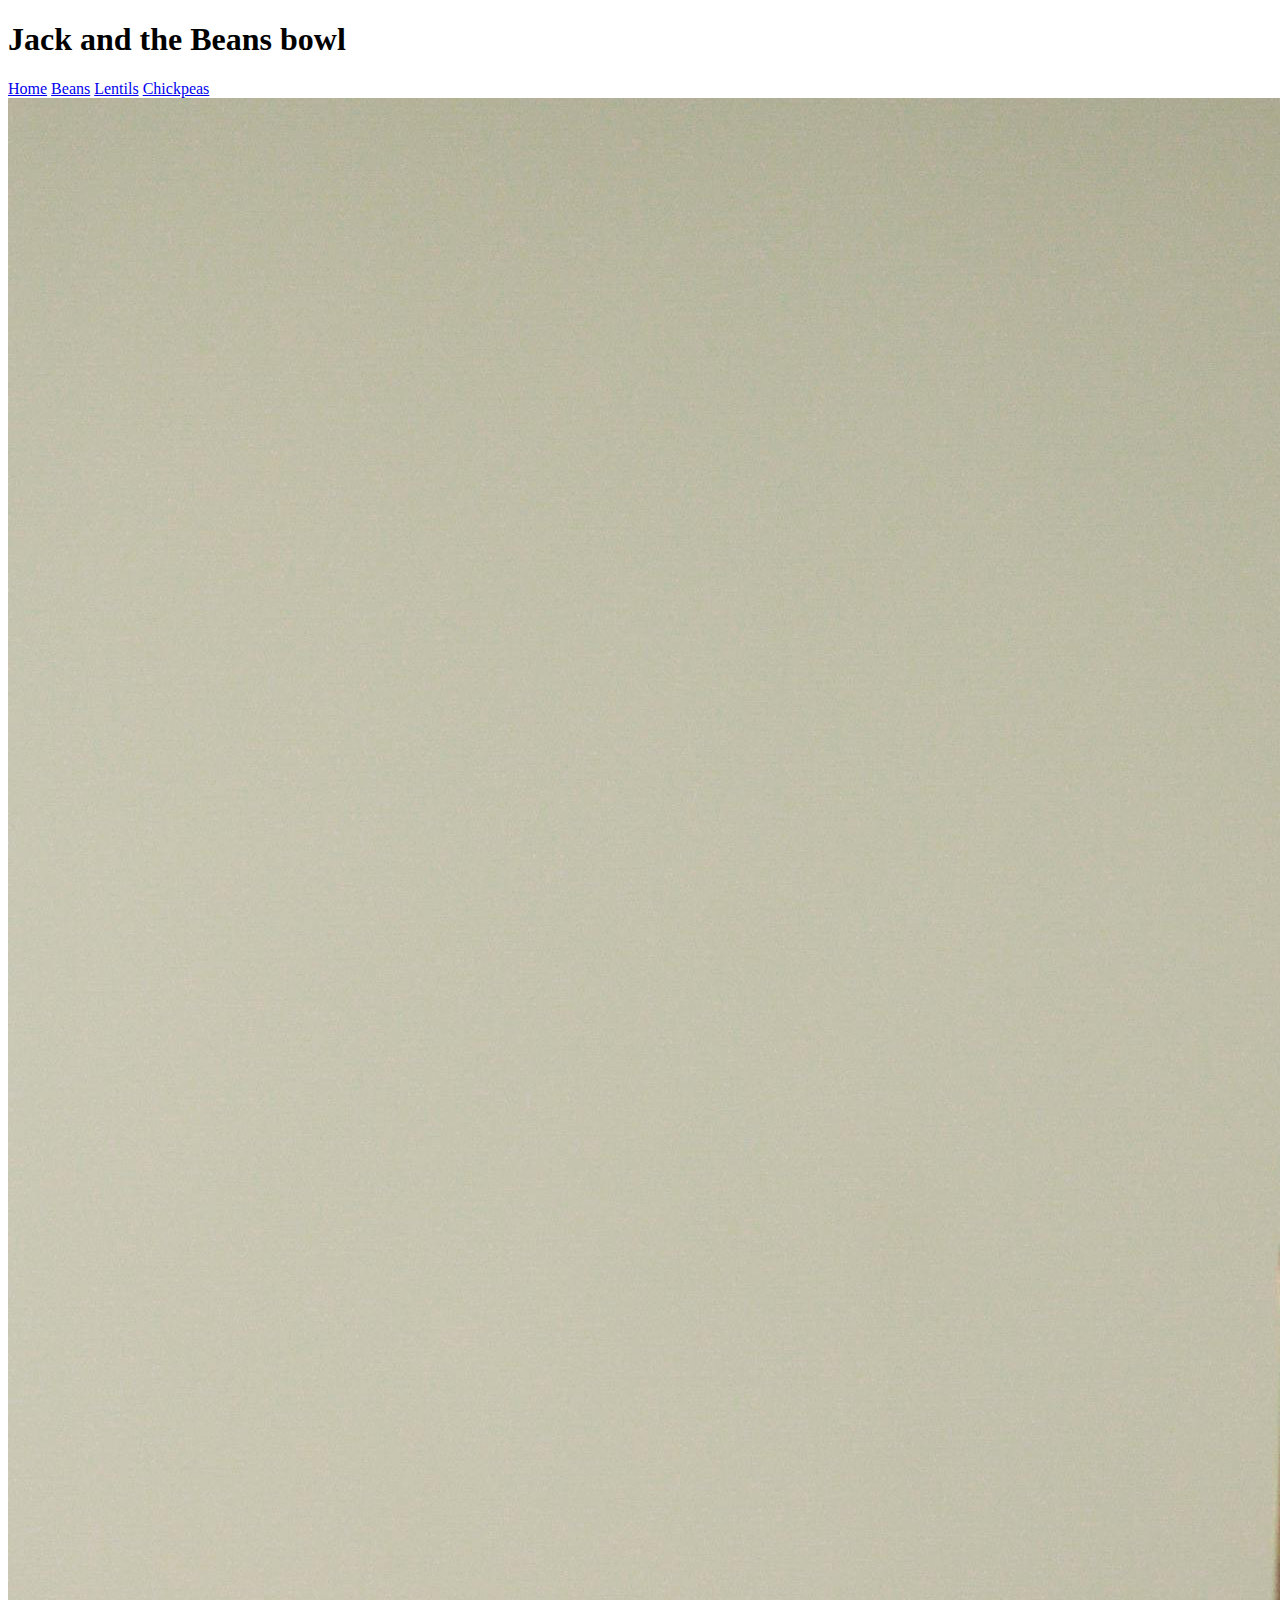
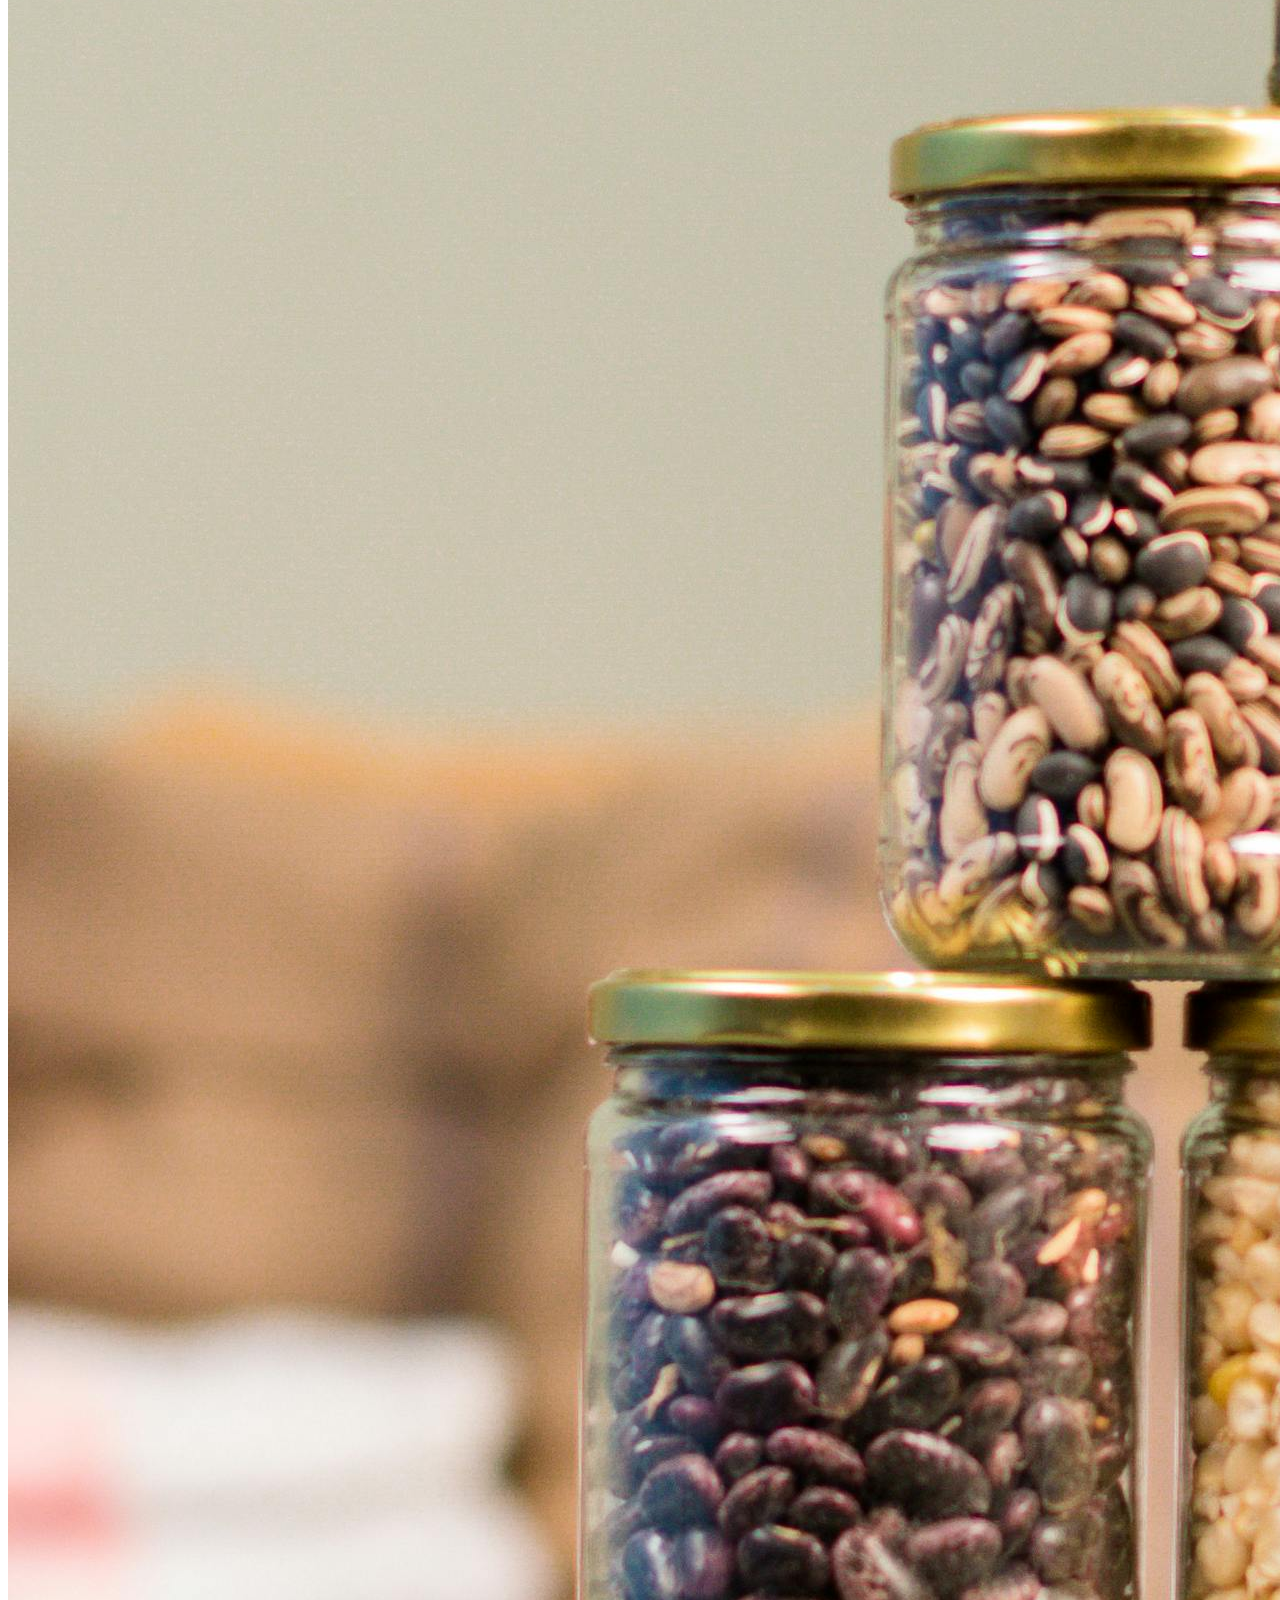
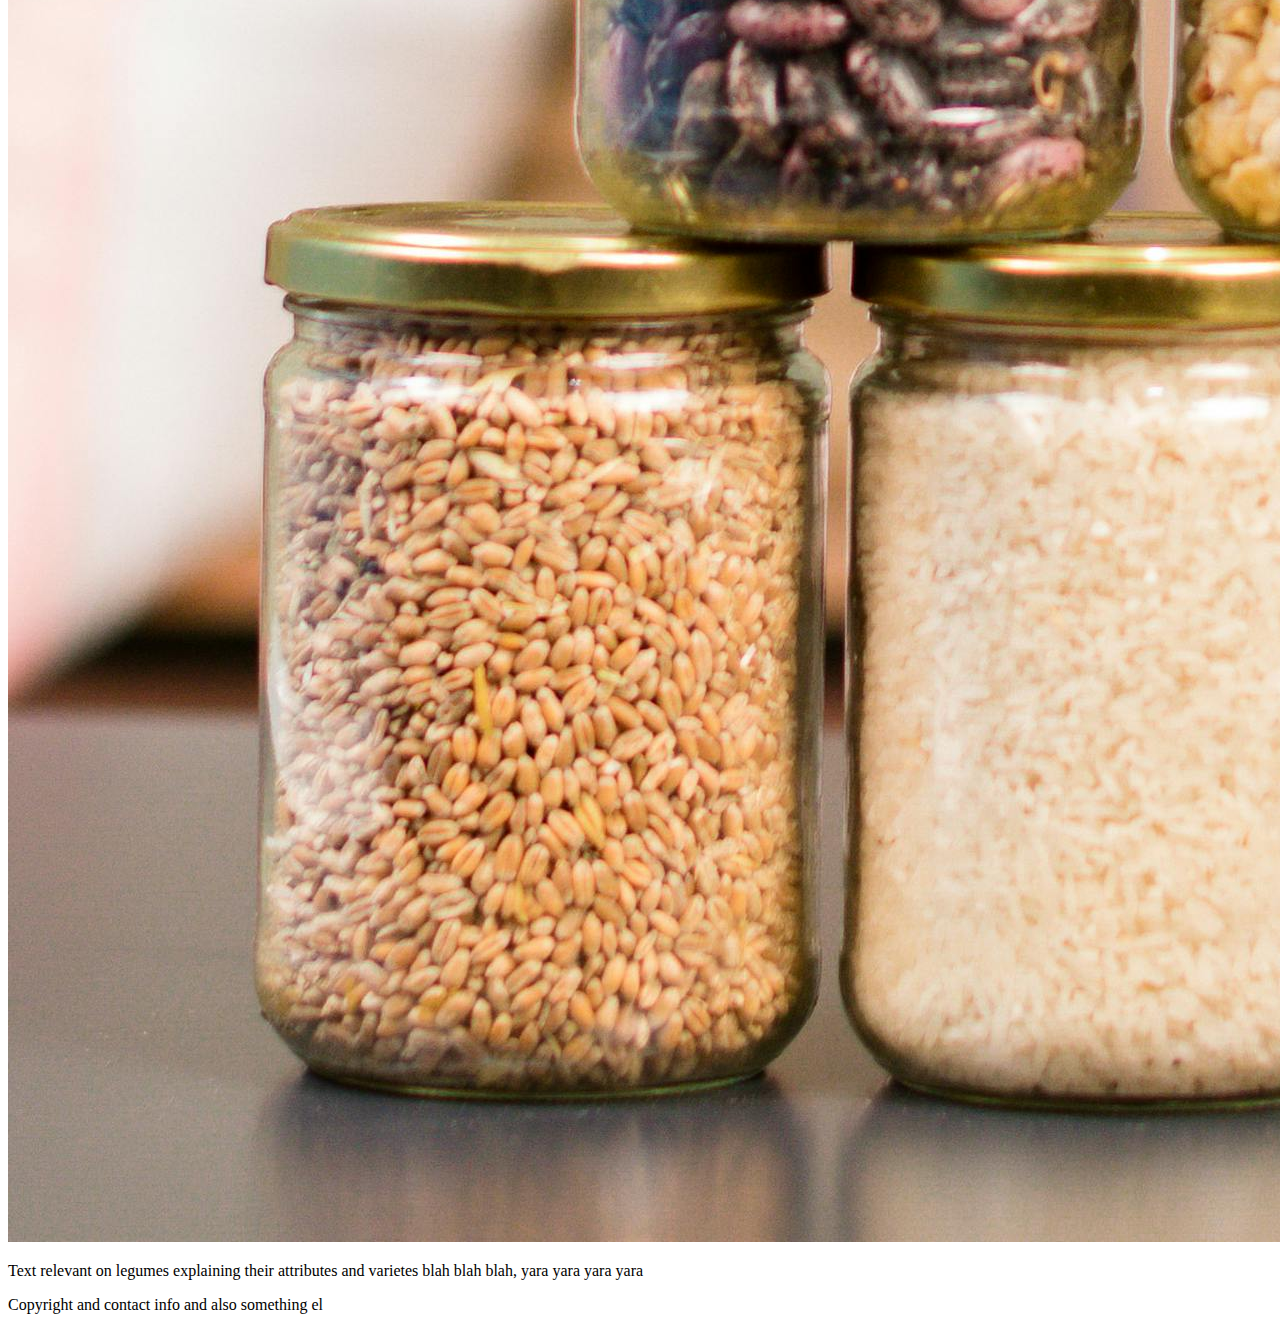
==== index.html @ 191f306e "folders created and skeleton of index" ====
<!DOCTYPE html>
<html lang="en">
  <head>
    <meta charset="UTF-8" />
    <meta name="viewport" content="width=device-width, initial-scale=1.0" />
    <title>Jack and the Beans bowl</title>
    <link rel="stylesheet" href="./CSS/style.css" />
  </head>
  <body>
    <header>
      <div class="JackLogo"></div>
      <h1>Jack and the Beans bowl</h1>
      <nav>
        <a href="link1">Home</a>
        <a href="link2">Beans</a>
        <a href="link3">Lentils</a>
        <a href="link4">Chickpeas</a>
      </nav>
    </header>
    <main>
        <img src="./images/legumes-stack.jpg" alt="Different types of legumes"/>
        <p> Text relevant on legumes explaining their attributes and varietes
            blah blah blah, yara
            yara yara yara
        </p>
    </main>
    <footer>
        <p>Copyright and contact info and also something el</p>
    </footer>
  </body>
</html>
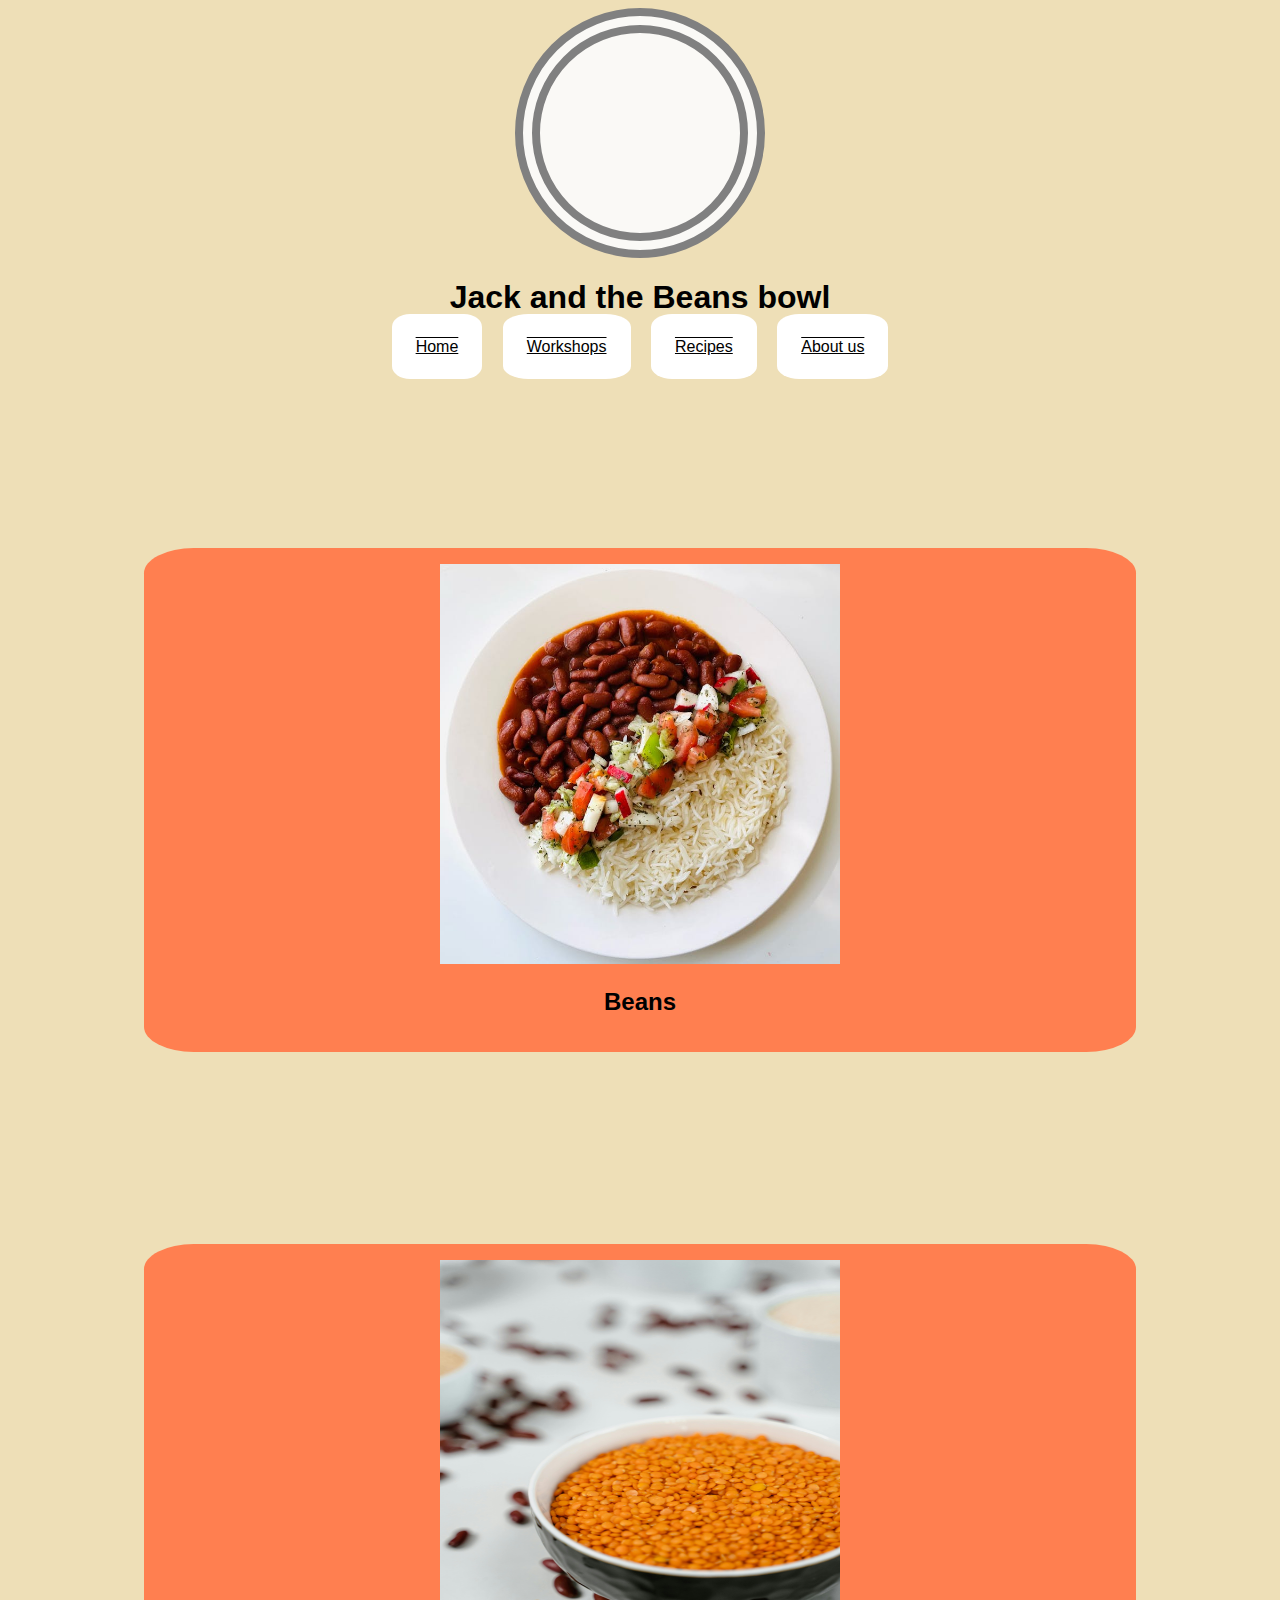
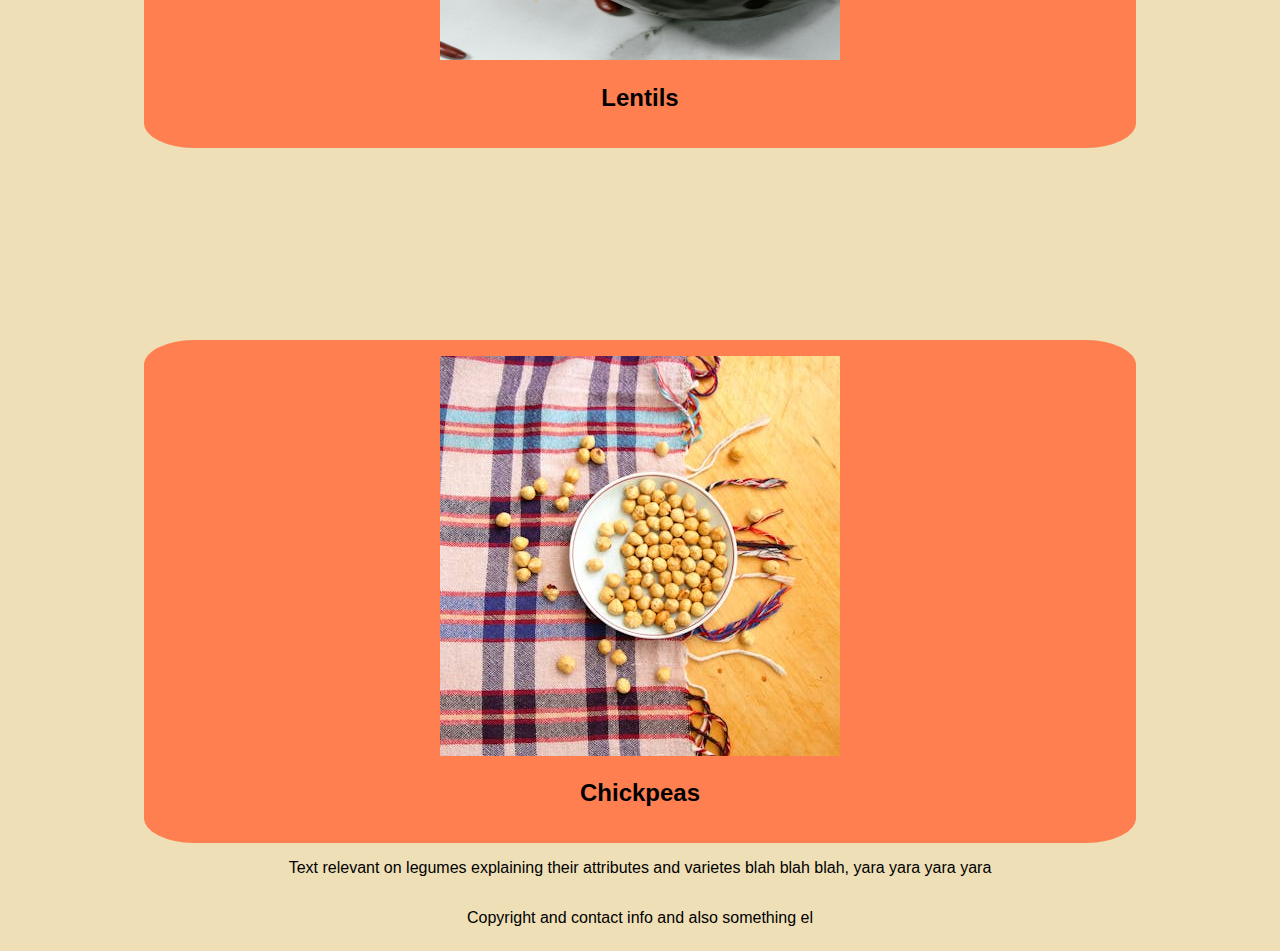
==== commit efd173e7: "styled header, nav, main, and images size changed" ====
--- a/index.html
+++ b/index.html
@@ -1,24 +1,42 @@
 <!DOCTYPE html>
 <html lang="en">
   <head>
-    <meta charset="UTF-8" />
-    <meta name="viewport" content="width=device-width, initial-scale=1.0" />
+    <meta charset="UTF-8">
+    <meta name="viewport" content="width=device-width, initial-scale=1.0">
     <title>Jack and the Beans bowl</title>
-    <link rel="stylesheet" href="./CSS/style.css" />
+    <link rel="stylesheet" href="./CSS/style.css">
   </head>
   <body>
     <header>
-      <div class="JackLogo"></div>
+      <div class="logo"></div>
       <h1>Jack and the Beans bowl</h1>
+
       <nav>
         <a href="link1">Home</a>
-        <a href="link2">Beans</a>
-        <a href="link3">Lentils</a>
-        <a href="link4">Chickpeas</a>
+        <a href="link2">Workshops</a>
+        <a href="link3">Recipes</a>
+        <a href="link4">About us</a>
       </nav>
     </header>
     <main>
-        <img src="./images/legumes-stack.jpg" alt="Different types of legumes"/>
+
+        <section class="legume-type">
+            <img src="./images/beans-square.jpeg" alt="Beans plate">
+            <h2> Beans</h2>
+        </section>
+
+        <section class="legume-type">
+            <img src="./images/RedLentils-square.jpeg" alt="raw red lentils">
+            <h2> Lentils</h2>
+        </section>
+
+        <section class="legume-type">
+            <img src="./images/chickpeas-square.jpeg" alt="raw chickpeas">
+            <h2> Chickpeas</h2>
+        </section>
+        
+        
+
         <p> Text relevant on legumes explaining their attributes and varietes
             blah blah blah, yara
             yara yara yara
--- a/CSS/style.css
+++ b/CSS/style.css
@@ -0,0 +1,93 @@
+*{
+    --dutch-white:#EEDFB7;
+    --sticky-note: #FAF9F6;
+    color:tan:
+}
+
+body{
+    background-color: var(--dutch-white);
+    font-family: Verdana, Geneva, Tahoma, sans-serif;
+    display: flex;
+    flex-direction: column;
+    text-align: center;
+    align-items: center;
+}
+
+header{
+    display: flex;
+    flex-direction: column;
+    text-align: center;
+    align-items: center;
+}
+
+.logo{
+    height: 200px;
+    width: 200px;
+    background-color: var(--sticky-note);
+    display: flex;
+    justify-content: center;
+    text-align: center;
+    align-items: center;
+    border: double gray 25px;
+    border-radius: 50%;
+}
+
+.logo p{
+    background-color: black;
+    color: var(--dutch-white);
+    font-size: 1.5rem;
+    padding: 1.5rem;
+    border-radius: 20%;
+}
+
+.img{
+    height: 100px;
+    width: 100px;
+    display: flex;
+    flex-wrap: center;
+    text-align: center;
+    align-items: center;
+}
+
+
+nav a{
+    text-decoration: underline overline;
+    background-color:white;
+    color: black;  
+    padding: 1.5rem;
+    border: 0.5rem;
+    margin-left: 0.5rem;
+    margin-right: 0.5rem;
+    border-radius: 20%;
+}
+
+/* @keyframes spin{ 
+    
+}*/
+
+h1:hover{
+    animation: spin 1s infinite linear;
+}
+
+nav a:hover{
+background-color: whitesmoke;
+color: black;
+animation: spin 2s inifinite linear;
+}
+
+.legume-type{
+    margin-top: 15dvw;
+    background-color: coral;
+    padding: 1rem;
+    border-radius: 5%;
+}
+
+.legume-type{
+    width: 75dvw;
+    border-radius: 5%;
+}
+
+.legume-type img{
+    width: 400px;
+    height: 400px;
+}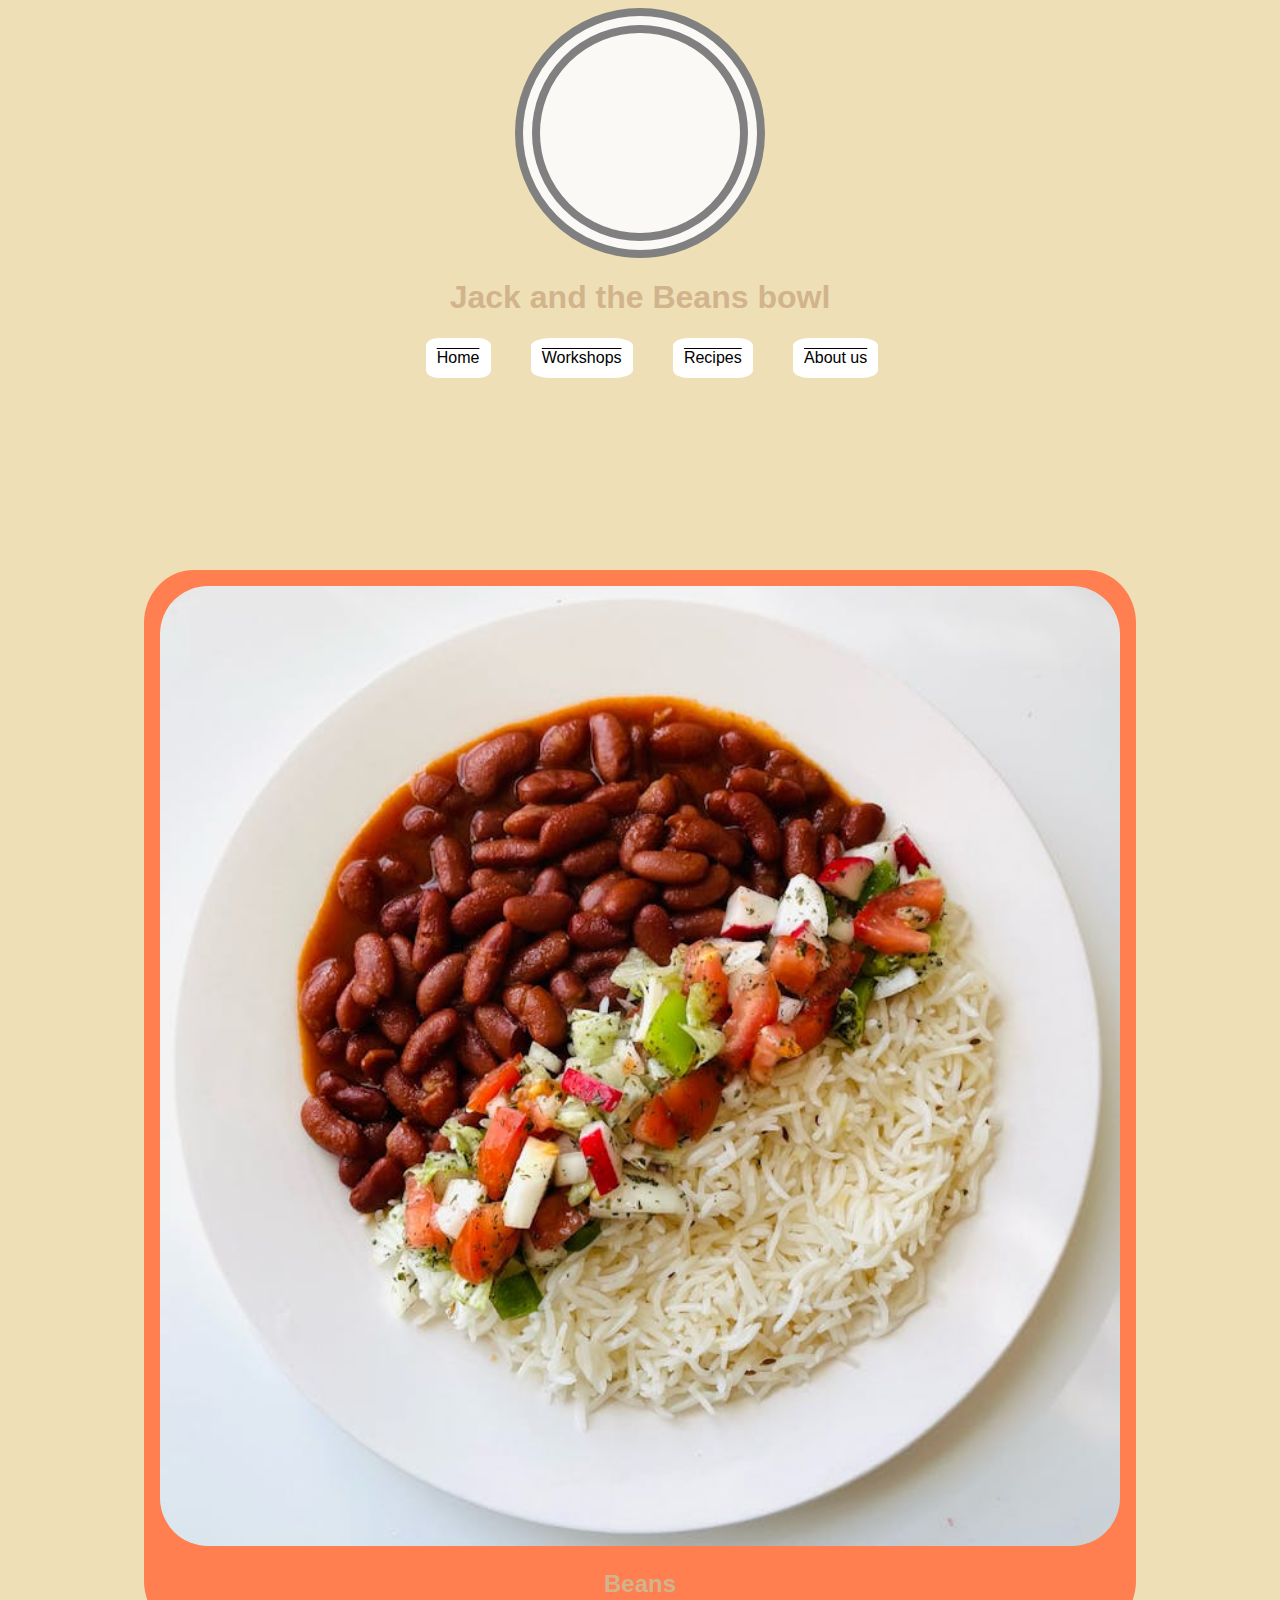
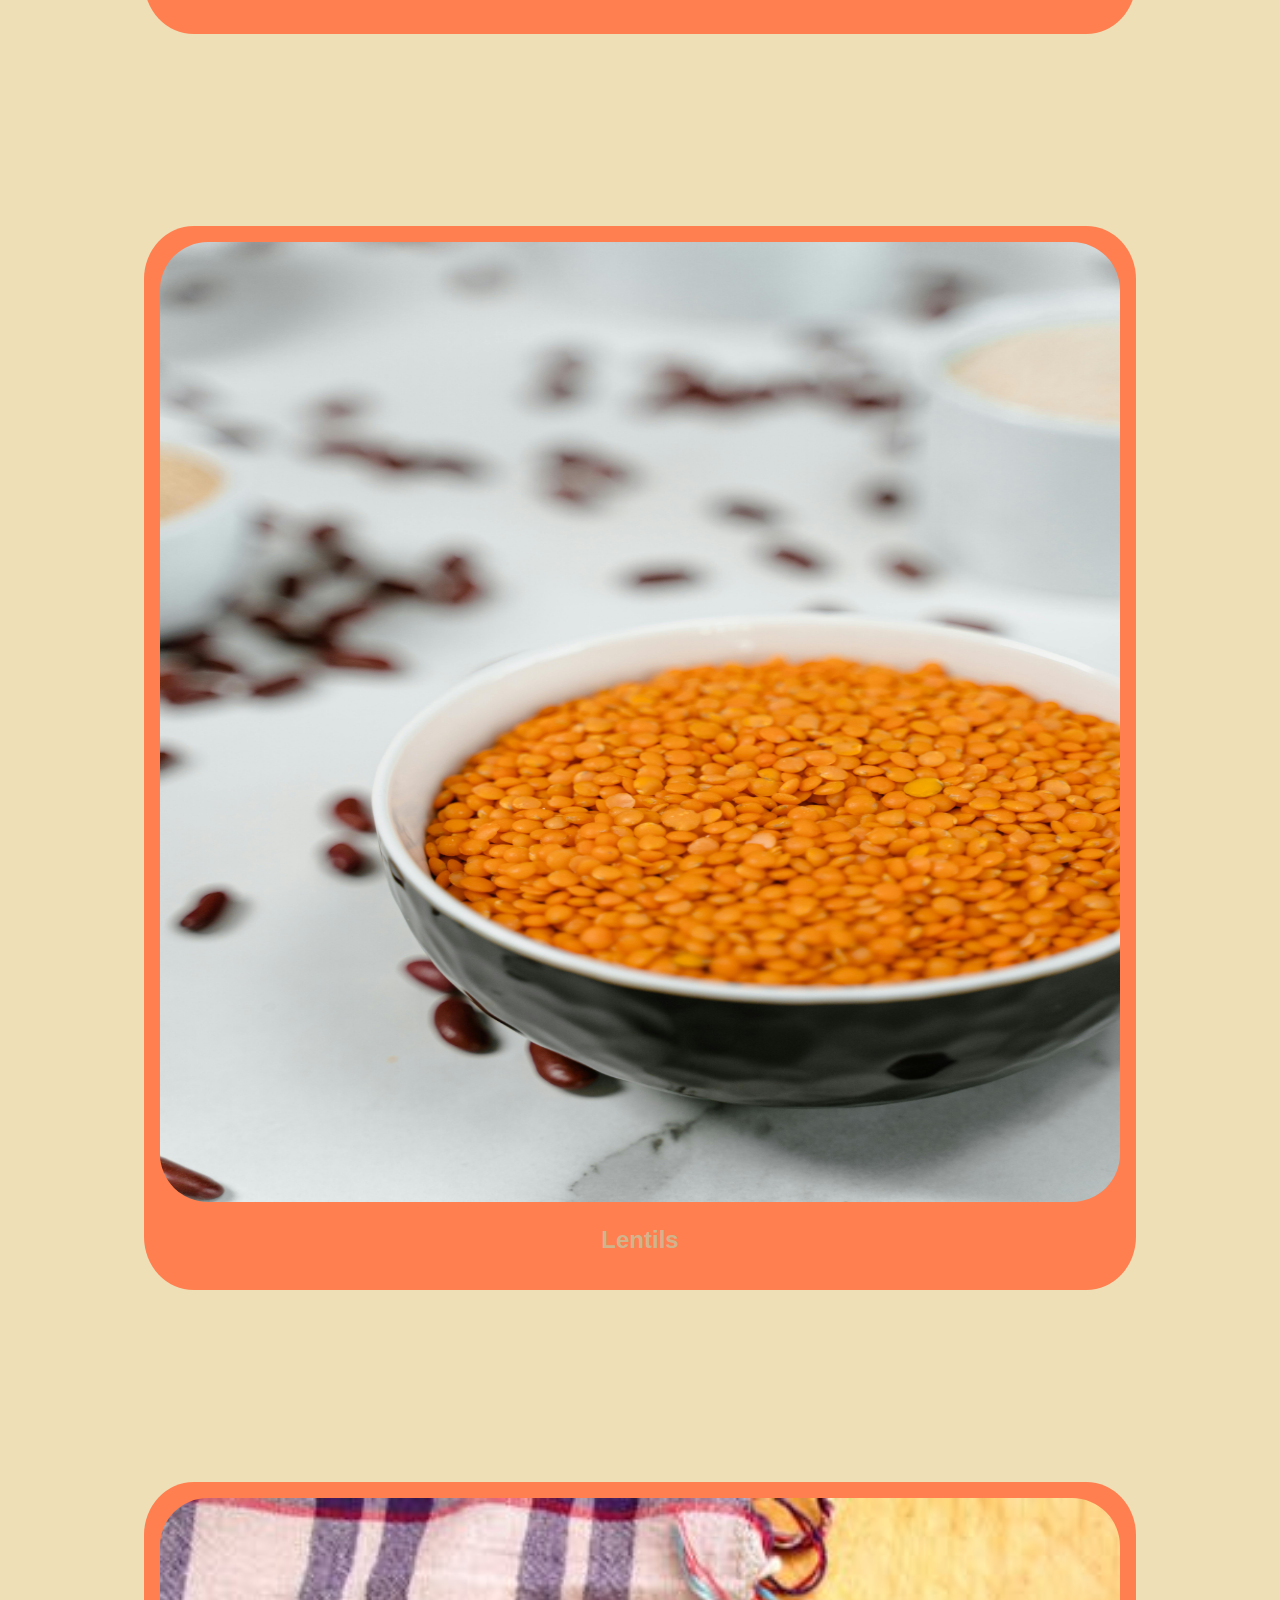
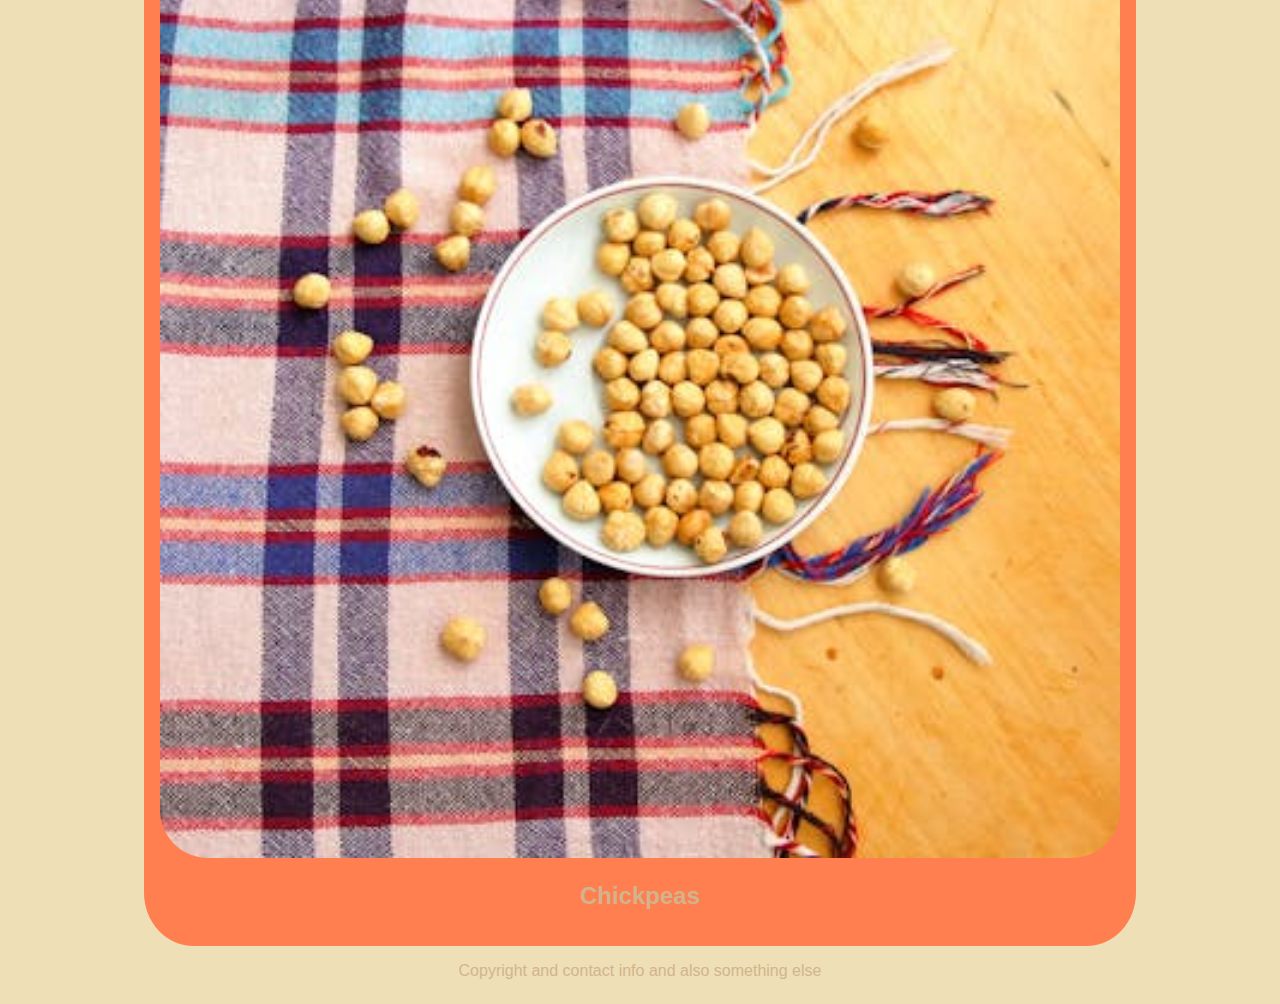
==== commit 8fde0d84: "fixed responsiveness of images, frames and text in main part of page" ====
--- a/index.html
+++ b/index.html
@@ -12,10 +12,10 @@
       <h1>Jack and the Beans bowl</h1>
 
       <nav>
-        <a href="link1">Home</a>
-        <a href="link2">Workshops</a>
-        <a href="link3">Recipes</a>
-        <a href="link4">About us</a>
+        <a href="#">Home</a>
+        <a href="./pages/workshops.html">Workshops</a>
+        <a href="./pages/recipes.html">Recipes</a>
+        <a href="./pages/about.html">About us</a>
       </nav>
     </header>
     <main>
@@ -34,16 +34,9 @@
             <img src="./images/chickpeas-square.jpeg" alt="raw chickpeas">
             <h2> Chickpeas</h2>
         </section>
-        
-        
-
-        <p> Text relevant on legumes explaining their attributes and varietes
-            blah blah blah, yara
-            yara yara yara
-        </p>
     </main>
     <footer>
-        <p>Copyright and contact info and also something el</p>
+        <p>Copyright and contact info and also something else</p>
     </footer>
   </body>
 </html>
--- a/CSS/style.css
+++ b/CSS/style.css
@@ -1,93 +1,120 @@
-*{
-    --dutch-white:#EEDFB7;
-    --sticky-note: #FAF9F6;
-    color:tan:
+* {
+  --dutch-white: #eedfb7;
+  --sticky-note: #faf9f6;
+  color: tan;
 }
 
-body{
-    background-color: var(--dutch-white);
-    font-family: Verdana, Geneva, Tahoma, sans-serif;
-    display: flex;
-    flex-direction: column;
-    text-align: center;
-    align-items: center;
+body {
+  background-color: var(--dutch-white);
+  font-family: Verdana, Geneva, Tahoma, sans-serif;
+  display: flex;
+  flex-direction: column;
+  text-align: center;
+  align-items: center;
 }
 
-header{
-    display: flex;
-    flex-direction: column;
-    text-align: center;
-    align-items: center;
+header {
+  display: flex;
+  flex-direction: column;
+  text-align: center;
+  align-items: center;
 }
 
-.logo{
-    height: 200px;
-    width: 200px;
-    background-color: var(--sticky-note);
+.logo {
+  height: 200px;
+  width: 200px;
+  background-color: var(--sticky-note);
+  display: flex;
+  justify-content: center;
+  text-align: center;
+  align-items: center;
+  border: double gray 25px;
+  border-radius: 50%;
+}
+
+.logo p {
+  background-color: black;
+  color: var(--dutch-white);
+  font-size: 1.5rem;
+  padding: 1.5rem;
+  border-radius: 20%;
+}
+
+nav {
     display: flex;
     justify-content: center;
-    text-align: center;
-    align-items: center;
-    border: double gray 25px;
-    border-radius: 50%;
 }
 
-.logo p{
-    background-color: black;
-    color: var(--dutch-white);
-    font-size: 1.5rem;
-    padding: 1.5rem;
-    border-radius: 20%;
-}
-
-.img{
-    height: 100px;
-    width: 100px;
-    display: flex;
-    flex-wrap: center;
-    text-align: center;
-    align-items: center;
-}
-
-
-nav a{
-    text-decoration: underline overline;
-    background-color:white;
-    color: black;  
-    padding: 1.5rem;
-    border: 0.5rem;
-    margin-left: 0.5rem;
-    margin-right: 0.5rem;
-    border-radius: 20%;
+nav a {
+  text-decoration: overline;
+  background-color: white;
+  color: black;
+  padding: 0.7rem;
+  border-top: 0.5rem;
+  margin-left: 2rem;
+  margin-right: 0.5rem;
+  border-radius: 20%;
 }
 
 /* @keyframes spin{ 
     
 }*/
 
-h1:hover{
-    animation: spin 1s infinite linear;
+h1:hover {
+  animation: spin 1s infinite linear;
 }
 
-nav a:hover{
-background-color: whitesmoke;
-color: black;
-animation: spin 2s inifinite linear;
+nav a:hover {
+  background-color: grey;
+  color: black;
+  animation: spin 2s inifinite linear;
 }
 
-.legume-type{
+.legume-type {
+  margin-top: 15dvw;
+  background-color: coral;
+  padding: 1rem;
+  border-radius: 5%;
+  width: 75dvw;
+}
+
+.legume-type img {
+  width: 75dvw;
+  height: 75dvw;
+  border-radius: 5%;
+  /* display: flex; 
+    flex-direction: column;*/
+}
+
+@media screen and (max-width: 600px) {
+  main {
+    display: flex;
+    flex-direction: column;
+    gap: 20px;
+    justify-content: space-around;
+    text-align: center;
+    align-items: center;
+  }
+
+  nav a {
+    font-size: 1rem;
+
+  }
+  .legume-type {
     margin-top: 15dvw;
     background-color: coral;
     padding: 1rem;
     border-radius: 5%;
+    width: 30dvw;
+    height: 30dvw;
+  }
+  
+  .legume-type img {
+    width: 30dvw;
+    height: 30dvw;
+    border-radius: 5%;
+    /* display: flex; 
+      flex-direction: column;*/
+  }
+  
 }
-
-.legume-type{
-    width: 75dvw;
-    border-radius: 5%;
-}
-
-.legume-type img{
-    width: 400px;
-    height: 400px;
-}